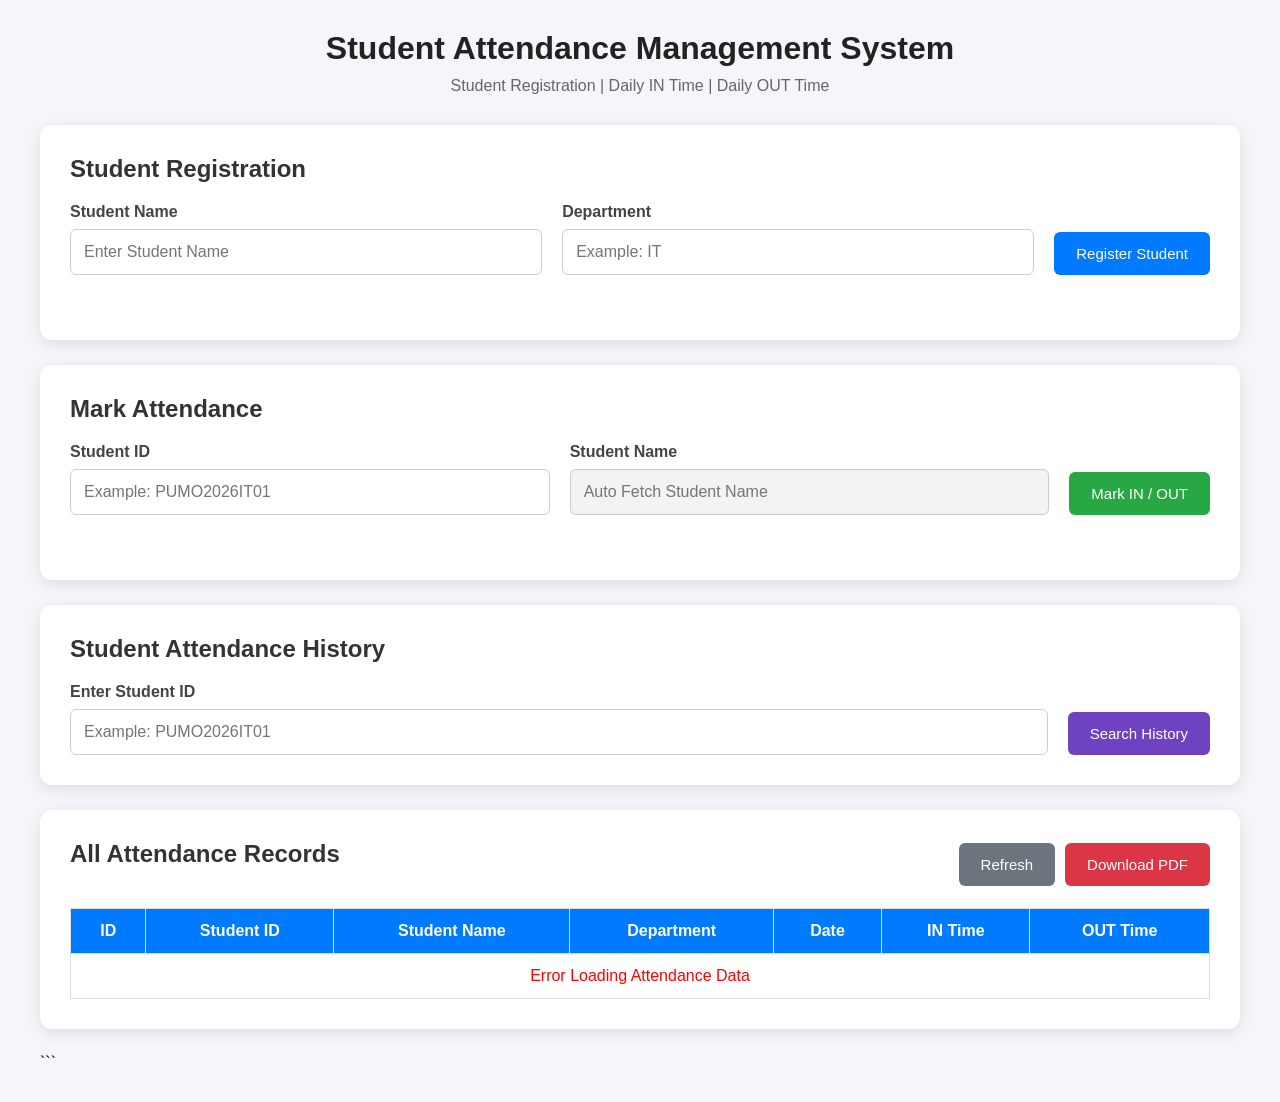
==== index.html @ 5e30a47d "first commit" ====
<!DOCTYPE html>

<html lang="en">

<head>
    <meta charset="UTF-8">
    <meta name="viewport" content="width=device-width, initial-scale=1.0">

<title>Student Attendance Management System</title>

<style>

    * {
        margin: 0;
        padding: 0;
        box-sizing: border-box;
    }

    body {
        font-family: Arial, sans-serif;
        background: #f4f6f9;
        min-height: 100vh;
        padding: 30px;
    }

    .container {
        width: 100%;
        max-width: 1200px;
        margin: auto;
    }

    /* HEADER */

    .header {
        text-align: center;
        margin-bottom: 30px;
    }

    .header h1 {
        color: #222;
        font-size: 32px;
        margin-bottom: 10px;
    }

    .header p {
        color: #666;
        font-size: 16px;
    }

    /* CARD */

    .card {
        background: white;
        padding: 30px;
        border-radius: 12px;
        margin-bottom: 25px;
        box-shadow: 0px 4px 15px rgba(0,0,0,0.1);
    }

    .card h2 {
        color: #333;
        margin-bottom: 20px;
    }

    /* FORM */

    .form-row {
        display: flex;
        gap: 20px;
        align-items: flex-end;
    }

    .input-group {
        flex: 1;
    }

    .input-group label {
        display: block;
        margin-bottom: 8px;
        font-weight: bold;
        color: #444;
    }

    .input-group input {
        width: 100%;
        padding: 13px;
        border: 1px solid #ccc;
        border-radius: 6px;
        font-size: 16px;
        outline: none;
    }

    .input-group input:focus {
        border-color: #007bff;
    }

    .input-group input[readonly] {
        background: #f1f3f5;
    }

    /* BUTTON */

    button {
        border: none;
        color: white;
        padding: 13px 22px;
        font-size: 15px;
        border-radius: 6px;
        cursor: pointer;
        white-space: nowrap;
    }

    button:hover {
        opacity: 0.85;
    }

    .primary-btn {
        background: #007bff;
    }

    .attendance-btn {
        background: #28a745;
    }

    .refresh-btn {
        background: #6c757d;
    }

    .pdf-btn {
        background: #dc3545;
    }

    .search-btn {
        background: #6f42c1;
    }

    /* MESSAGE */

    .message {
        margin-top: 15px;
        font-weight: bold;
        min-height: 20px;
    }

    /* TABLE */

    .table-header {
        display: flex;
        justify-content: space-between;
        align-items: center;
        gap: 15px;
        margin-bottom: 20px;
    }

    .action-buttons {
        display: flex;
        gap: 10px;
    }

    .table-responsive {
        width: 100%;
        overflow-x: auto;
    }

    table {
        width: 100%;
        min-width: 750px;
        border-collapse: collapse;
    }

    th {
        background: #007bff;
        color: white;
    }

    th, td {
        padding: 13px;
        border: 1px solid #ddd;
        text-align: center;
        white-space: nowrap;
    }

    tr:nth-child(even) {
        background: #f8f9fa;
    }

    tr:hover {
        background: #f1f1f1;
    }

    /* GENERATED ID BOX */

    .generated-id {
        margin-top: 15px;
        padding: 15px;
        background: #e8f5e9;
        border-left: 5px solid #28a745;
        border-radius: 5px;
        display: none;
    }

    .generated-id strong {
        color: #155724;
    }

    /* RESPONSIVE */

    @media screen and (max-width: 768px) {

        body {
            padding: 20px;
        }

        .form-row {
            flex-direction: column;
            align-items: stretch;
        }

        .form-row button {
            width: 100%;
        }

        .table-header {
            flex-direction: column;
            align-items: stretch;
        }

        .action-buttons {
            width: 100%;
        }

        .action-buttons button {
            flex: 1;
        }
    }

    @media screen and (max-width: 480px) {

        body {
            padding: 12px;
        }

        .header h1 {
            font-size: 24px;
        }

        .header p {
            font-size: 14px;
        }

        .card {
            padding: 20px;
        }

        .card h2 {
            font-size: 20px;
        }

        .action-buttons {
            flex-direction: column;
        }

        .action-buttons button {
            width: 100%;
        }

        button {
            width: 100%;
        }

        table {
            font-size: 13px;
        }
    }

</style>


</head>

<body>

<div class="container">

<!-- HEADER -->

<div class="header">

    <h1>Student Attendance Management System</h1>

    <p>
        Student Registration | Daily IN Time | Daily OUT Time
    </p>

</div>


<!-- =========================================
     STUDENT REGISTRATION
========================================== -->

<div class="card">

    <h2>Student Registration</h2>

    <form id="studentForm">

        <div class="form-row">

            <div class="input-group">

                <label>Student Name</label>

                <input
                    type="text"
                    id="studentName"
                    placeholder="Enter Student Name"
                    required
                >

            </div>


            <div class="input-group">

                <label>Department</label>

                <input
                    type="text"
                    id="department"
                    placeholder="Example: IT"
                    required
                >

            </div>


            <button
                type="submit"
                class="primary-btn"
            >
                Register Student
            </button>

        </div>

    </form>


    <p
        id="studentMessage"
        class="message"
    ></p>


    <div
        id="generatedIdBox"
        class="generated-id"
    >

        <strong>Generated Student ID:</strong>

        <span id="generatedStudentId"></span>

    </div>

</div>


<!-- =========================================
     ATTENDANCE FORM
========================================== -->

<div class="card">

    <h2>Mark Attendance</h2>

    <form id="attendanceForm">

        <div class="form-row">

            <!-- STUDENT ID -->

            <div class="input-group">

                <label>Student ID</label>

                <input
                    type="text"
                    id="attendanceStudentId"
                    placeholder="Example: PUMO2026IT01"
                    required
                >

            </div>


            <!-- STUDENT NAME AUTO FETCH -->

            <div class="input-group">

                <label>Student Name</label>

                <input
                    type="text"
                    id="attendanceStudentName"
                    placeholder="Auto Fetch Student Name"
                    readonly
                >

            </div>


            <!-- ATTENDANCE BUTTON -->

            <button
                type="submit"
                class="attendance-btn"
            >
                Mark IN / OUT
            </button>

        </div>

    </form>


    <p
        id="attendanceMessage"
        class="message"
    ></p>

</div>


<!-- =========================================
     STUDENT ATTENDANCE HISTORY
========================================== -->

<div class="card">

    <h2>Student Attendance History</h2>

    <div class="form-row">

        <div class="input-group">

            <label>Enter Student ID</label>

            <input
                type="text"
                id="historyStudentId"
                placeholder="Example: PUMO2026IT01"
            >

        </div>

        <button
            type="button"
            class="search-btn"
            onclick="getStudentHistory()"
        >
            Search History
        </button>

    </div>

</div>


<!-- =========================================
     ATTENDANCE LIST
========================================== -->

<div class="card">

    <div class="table-header">

        <h2>All Attendance Records</h2>


        <div class="action-buttons">

            <button
                onclick="getAttendance()"
                class="refresh-btn"
            >
                Refresh
            </button>


            <button
                onclick="downloadPdf()"
                class="pdf-btn"
            >
                Download PDF
            </button>

        </div>

    </div>


    <div class="table-responsive">

        <table>

            <thead>

            <tr>

                <th>ID</th>
                <th>Student ID</th>
                <th>Student Name</th>
                <th>Department</th>
                <th>Date</th>
                <th>IN Time</th>
                <th>OUT Time</th>

            </tr>

            </thead>


            <tbody id="attendanceTable">

            </tbody>

        </table>

    </div>

</div>
```

</div>

<script>


    /* =========================================
       API URLS
    ========================================== */

    const STUDENT_API =
        "https://student-attendance-backend-g1tp.onrender.com/api/students";


    const ATTENDANCE_API =
        "https://student-attendance-backend-g1tp.onrender.com/api/attendance";


    /* =========================================
       1. STUDENT REGISTRATION
       POST /api/students
    ========================================== */

    document
        .getElementById("studentForm")
        .addEventListener(
            "submit",
            async function(event) {

                event.preventDefault();


                const studentName =
                    document
                        .getElementById("studentName")
                        .value
                        .trim();


                const department =
                    document
                        .getElementById("department")
                        .value
                        .trim();


                const studentData = {

                    studentName: studentName,

                    department: department

                };


                const message =
                    document
                        .getElementById("studentMessage");


                try {

                    const response =
                        await fetch(
                            STUDENT_API,
                            {

                                method: "POST",

                                headers: {
                                    "Content-Type":
                                        "application/json"
                                },

                                body:
                                    JSON.stringify(
                                        studentData
                                    )

                            }
                        );


                    if (!response.ok) {

                        const errorText =
                            await response.text();

                        throw new Error(errorText);

                    }


                    const result =
                        await response.json();


                    message.innerText =
                        "Student Registered Successfully";


                    message.style.color =
                        "green";


                    document
                        .getElementById(
                            "generatedStudentId"
                        )
                        .innerText =
                        result.studentId;


                    document
                        .getElementById(
                            "generatedIdBox"
                        )
                        .style.display =
                        "block";


                    document
                        .getElementById(
                            "studentForm"
                        )
                        .reset();


                } catch(error) {

                    console.error(error);


                    message.innerText =
                        "Student Registration Failed: "
                        + error.message;


                    message.style.color =
                        "red";

                }

            }
        );


    /* =========================================
       2. GET STUDENT BY ID
       GET /api/students/{studentId}

       Auto Fetch Student Name
    ========================================== */

    document
        .getElementById(
            "attendanceStudentId"
        )
        .addEventListener(
            "blur",
            async function() {

                const studentId =
                    this.value.trim();


                const studentNameInput =
                    document
                        .getElementById(
                            "attendanceStudentName"
                        );


                if (!studentId) {

                    studentNameInput.value = "";

                    return;
                }


                try {

                    const response =
                        await fetch(
                            `${STUDENT_API}/${studentId}`
                        );


                    if (!response.ok) {

                        studentNameInput.value =
                            "Student Not Found";

                        return;
                    }


                    const student =
                        await response.json();


                    studentNameInput.value =
                        student.studentName;


                } catch(error) {

                    console.error(error);

                    studentNameInput.value =
                        "Error Fetching Student";

                }

            }
        );


    /* =========================================
       3. MARK ATTENDANCE
       POST /api/attendance/mark

       FIRST TIME = IN
       SECOND TIME = OUT
    ========================================== */

    document
        .getElementById(
            "attendanceForm"
        )
        .addEventListener(
            "submit",
            async function(event) {

                event.preventDefault();


                const studentId =
                    document
                        .getElementById(
                            "attendanceStudentId"
                        )
                        .value
                        .trim();


                const attendanceData = {

                    studentId: studentId

                };


                const message =
                    document
                        .getElementById(
                            "attendanceMessage"
                        );


                try {

                    const response =
                        await fetch(
                            `${ATTENDANCE_API}/mark`,
                            {

                                method: "POST",

                                headers: {

                                    "Content-Type":
                                        "application/json"

                                },

                                body:
                                    JSON.stringify(
                                        attendanceData
                                    )

                            }
                        );


                    const result =
                        await response.text();


                    message.innerText =
                        result;


                    if (response.ok) {

                        message.style.color =
                            "green";

                    } else {

                        message.style.color =
                            "red";

                    }


                    getAttendance();


                    document
                        .getElementById(
                            "attendanceForm"
                        )
                        .reset();


                } catch(error) {

                    console.error(error);


                    message.innerText =
                        "Error Connecting to Spring Boot Server";


                    message.style.color =
                        "red";

                }

            }
        );


    /* =========================================
       4. GET ALL ATTENDANCE
       GET /api/attendance
    ========================================== */

    async function getAttendance() {

        const table =
            document.getElementById(
                "attendanceTable"
            );


        try {

            const response =
                await fetch(
                    ATTENDANCE_API
                );


            if (!response.ok) {

                throw new Error(
                    "Failed to load attendance"
                );

            }


            const attendanceList =
                await response.json();


            table.innerHTML = "";


            if (attendanceList.length === 0) {

                table.innerHTML = `

                    <tr>

                        <td colspan="7">

                            No Attendance Records Found

                        </td>

                    </tr>

                `;

                return;
            }


            attendanceList.forEach(
                attendance => {


                    const student =
                        attendance.student || {};


                    const row = `

                        <tr>

                            <td>
                                ${attendance.id || "-"}
                            </td>


                            <td>
                                ${student.studentId || "-"}
                            </td>


                            <td>
                                ${student.studentName || "-"}
                            </td>


                            <td>
                                ${student.department || "-"}
                            </td>


                            <td>
                                ${attendance.attendanceDate || "-"}
                            </td>


                            <td>
                                ${formatDateTime(
                                    attendance.inTime
                                )}
                            </td>


                            <td>
                                ${formatDateTime(
                                    attendance.outTime
                                )}
                            </td>

                        </tr>

                    `;


                    table.innerHTML += row;

                }
            );


        } catch(error) {

            console.error(error);


            table.innerHTML = `

                <tr>

                    <td
                        colspan="7"
                        style="color:red"
                    >

                        Error Loading Attendance Data

                    </td>

                </tr>

            `;

        }

    }


    /* =========================================
       5. STUDENT ATTENDANCE HISTORY

       GET
       /api/attendance/student/{studentId}
    ========================================== */

    async function getStudentHistory() {

        const studentId =
            document
                .getElementById(
                    "historyStudentId"
                )
                .value
                .trim();


        if (!studentId) {

            alert(
                "Please Enter Student ID"
            );

            return;
        }


        const table =
            document.getElementById(
                "attendanceTable"
            );


        try {

            const response =
                await fetch(
                    `${ATTENDANCE_API}/student/${studentId}`
                );


            if (!response.ok) {

                throw new Error(
                    "Student Attendance Not Found"
                );

            }


            const attendanceList =
                await response.json();


            table.innerHTML = "";


            if (attendanceList.length === 0) {

                table.innerHTML = `

                    <tr>

                        <td colspan="7">

                            No Attendance History Found

                        </td>

                    </tr>

                `;

                return;
            }


            attendanceList.forEach(
                attendance => {


                    const student =
                        attendance.student || {};


                    table.innerHTML += `

                        <tr>

                            <td>
                                ${attendance.id || "-"}
                            </td>

                            <td>
                                ${student.studentId || "-"}
                            </td>

                            <td>
                                ${student.studentName || "-"}
                            </td>

                            <td>
                                ${student.department || "-"}
                            </td>

                            <td>
                                ${attendance.attendanceDate || "-"}
                            </td>

                            <td>
                                ${formatDateTime(
                                    attendance.inTime
                                )}
                            </td>

                            <td>
                                ${formatDateTime(
                                    attendance.outTime
                                )}
                            </td>

                        </tr>

                    `;

                }
            );


        } catch(error) {

            console.error(error);

            alert(error.message);

        }

    }


    /* =========================================
       6. DOWNLOAD PDF

       GET
       /api/attendance/download-pdf
    ========================================== */

    function downloadPdf() {

        window.location.href =
            `${ATTENDANCE_API}/download-pdf`;

    }


    /* =========================================
       FORMAT DATE TIME
    ========================================== */

    function formatDateTime(dateTime) {

        if (!dateTime) {
            return "-";
        }


        const date =
            new Date(dateTime);


        return date.toLocaleString();

    }


    /* =========================================
       AUTO LOAD ATTENDANCE
    ========================================== */

    getAttendance();


</script>

</body>

</html>
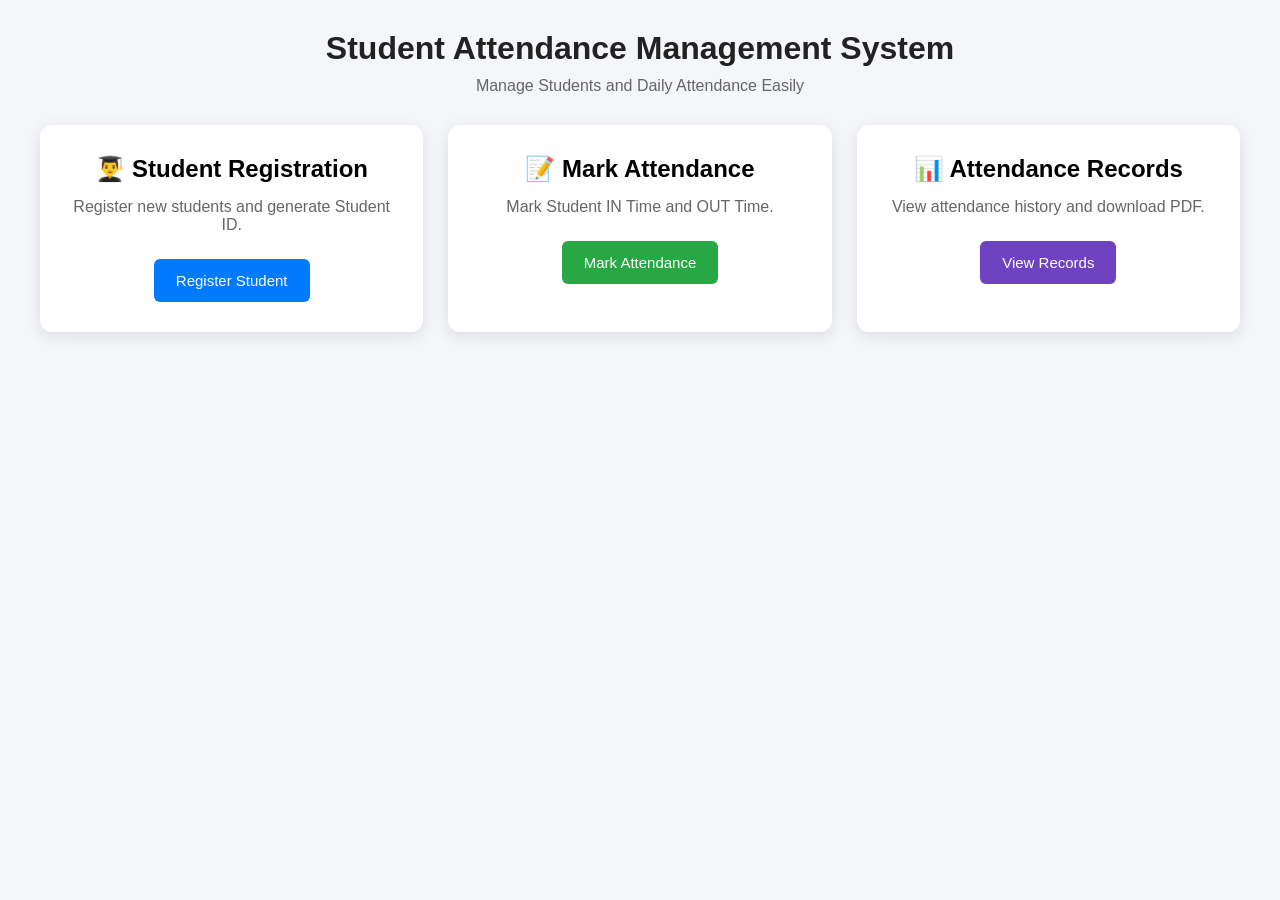
==== commit 9d46a3ab: "code changed" ====
--- a/index.html
+++ b/index.html
@@ -1,1202 +1,66 @@
 <!DOCTYPE html>
-
 <html lang="en">
-
 <head>
     <meta charset="UTF-8">
     <meta name="viewport" content="width=device-width, initial-scale=1.0">
 
-<title>Student Attendance Management System</title>
+    <title>Student Attendance System</title>
 
-<style>
-
-    * {
-        margin: 0;
-        padding: 0;
-        box-sizing: border-box;
-    }
-
-    body {
-        font-family: Arial, sans-serif;
-        background: #f4f6f9;
-        min-height: 100vh;
-        padding: 30px;
-    }
-
-    .container {
-        width: 100%;
-        max-width: 1200px;
-        margin: auto;
-    }
-
-    /* HEADER */
-
-    .header {
-        text-align: center;
-        margin-bottom: 30px;
-    }
-
-    .header h1 {
-        color: #222;
-        font-size: 32px;
-        margin-bottom: 10px;
-    }
-
-    .header p {
-        color: #666;
-        font-size: 16px;
-    }
-
-    /* CARD */
-
-    .card {
-        background: white;
-        padding: 30px;
-        border-radius: 12px;
-        margin-bottom: 25px;
-        box-shadow: 0px 4px 15px rgba(0,0,0,0.1);
-    }
-
-    .card h2 {
-        color: #333;
-        margin-bottom: 20px;
-    }
-
-    /* FORM */
-
-    .form-row {
-        display: flex;
-        gap: 20px;
-        align-items: flex-end;
-    }
-
-    .input-group {
-        flex: 1;
-    }
-
-    .input-group label {
-        display: block;
-        margin-bottom: 8px;
-        font-weight: bold;
-        color: #444;
-    }
-
-    .input-group input {
-        width: 100%;
-        padding: 13px;
-        border: 1px solid #ccc;
-        border-radius: 6px;
-        font-size: 16px;
-        outline: none;
-    }
-
-    .input-group input:focus {
-        border-color: #007bff;
-    }
-
-    .input-group input[readonly] {
-        background: #f1f3f5;
-    }
-
-    /* BUTTON */
-
-    button {
-        border: none;
-        color: white;
-        padding: 13px 22px;
-        font-size: 15px;
-        border-radius: 6px;
-        cursor: pointer;
-        white-space: nowrap;
-    }
-
-    button:hover {
-        opacity: 0.85;
-    }
-
-    .primary-btn {
-        background: #007bff;
-    }
-
-    .attendance-btn {
-        background: #28a745;
-    }
-
-    .refresh-btn {
-        background: #6c757d;
-    }
-
-    .pdf-btn {
-        background: #dc3545;
-    }
-
-    .search-btn {
-        background: #6f42c1;
-    }
-
-    /* MESSAGE */
-
-    .message {
-        margin-top: 15px;
-        font-weight: bold;
-        min-height: 20px;
-    }
-
-    /* TABLE */
-
-    .table-header {
-        display: flex;
-        justify-content: space-between;
-        align-items: center;
-        gap: 15px;
-        margin-bottom: 20px;
-    }
-
-    .action-buttons {
-        display: flex;
-        gap: 10px;
-    }
-
-    .table-responsive {
-        width: 100%;
-        overflow-x: auto;
-    }
-
-    table {
-        width: 100%;
-        min-width: 750px;
-        border-collapse: collapse;
-    }
-
-    th {
-        background: #007bff;
-        color: white;
-    }
-
-    th, td {
-        padding: 13px;
-        border: 1px solid #ddd;
-        text-align: center;
-        white-space: nowrap;
-    }
-
-    tr:nth-child(even) {
-        background: #f8f9fa;
-    }
-
-    tr:hover {
-        background: #f1f1f1;
-    }
-
-    /* GENERATED ID BOX */
-
-    .generated-id {
-        margin-top: 15px;
-        padding: 15px;
-        background: #e8f5e9;
-        border-left: 5px solid #28a745;
-        border-radius: 5px;
-        display: none;
-    }
-
-    .generated-id strong {
-        color: #155724;
-    }
-
-    /* RESPONSIVE */
-
-    @media screen and (max-width: 768px) {
-
-        body {
-            padding: 20px;
-        }
-
-        .form-row {
-            flex-direction: column;
-            align-items: stretch;
-        }
-
-        .form-row button {
-            width: 100%;
-        }
-
-        .table-header {
-            flex-direction: column;
-            align-items: stretch;
-        }
-
-        .action-buttons {
-            width: 100%;
-        }
-
-        .action-buttons button {
-            flex: 1;
-        }
-    }
-
-    @media screen and (max-width: 480px) {
-
-        body {
-            padding: 12px;
-        }
-
-        .header h1 {
-            font-size: 24px;
-        }
-
-        .header p {
-            font-size: 14px;
-        }
-
-        .card {
-            padding: 20px;
-        }
-
-        .card h2 {
-            font-size: 20px;
-        }
-
-        .action-buttons {
-            flex-direction: column;
-        }
-
-        .action-buttons button {
-            width: 100%;
-        }
-
-        button {
-            width: 100%;
-        }
-
-        table {
-            font-size: 13px;
-        }
-    }
-
-</style>
-
-
+    <link rel="stylesheet" href="css/style.css">
 </head>
 
 <body>
 
 <div class="container">
 
-<!-- HEADER -->
+    <div class="header">
+        <h1>Student Attendance Management System</h1>
+        <p>Manage Students and Daily Attendance Easily</p>
+    </div>
 
-<div class="header">
+    <div class="home-grid">
 
-    <h1>Student Attendance Management System</h1>
+        <div class="home-card">
+            <h2>👨‍🎓 Student Registration</h2>
 
-    <p>
-        Student Registration | Daily IN Time | Daily OUT Time
-    </p>
+            <p>
+                Register new students and generate Student ID.
+            </p>
 
-</div>
+            <a href="register.html" class="nav-btn">
+                Register Student
+            </a>
+        </div>
 
 
-<!-- =========================================
-     STUDENT REGISTRATION
-========================================== -->
+        <div class="home-card">
+            <h2>📝 Mark Attendance</h2>
 
-<div class="card">
+            <p>
+                Mark Student IN Time and OUT Time.
+            </p>
 
-    <h2>Student Registration</h2>
-
-    <form id="studentForm">
-
-        <div class="form-row">
-
-            <div class="input-group">
-
-                <label>Student Name</label>
-
-                <input
-                    type="text"
-                    id="studentName"
-                    placeholder="Enter Student Name"
-                    required
-                >
-
-            </div>
+            <a href="attendance.html" class="nav-btn green">
+                Mark Attendance
+            </a>
+        </div>
 
 
-            <div class="input-group">
+        <div class="home-card">
+            <h2>📊 Attendance Records</h2>
 
-                <label>Department</label>
+            <p>
+                View attendance history and download PDF.
+            </p>
 
-                <input
-                    type="text"
-                    id="department"
-                    placeholder="Example: IT"
-                    required
-                >
-
-            </div>
-
-
-            <button
-                type="submit"
-                class="primary-btn"
-            >
-                Register Student
-            </button>
-
+            <a href="records.html" class="nav-btn purple">
+                View Records
+            </a>
         </div>
-
-    </form>
-
-
-    <p
-        id="studentMessage"
-        class="message"
-    ></p>
-
-
-    <div
-        id="generatedIdBox"
-        class="generated-id"
-    >
-
-        <strong>Generated Student ID:</strong>
-
-        <span id="generatedStudentId"></span>
 
     </div>
 
 </div>
 
-
-<!-- =========================================
-     ATTENDANCE FORM
-========================================== -->
-
-<div class="card">
-
-    <h2>Mark Attendance</h2>
-
-    <form id="attendanceForm">
-
-        <div class="form-row">
-
-            <!-- STUDENT ID -->
-
-            <div class="input-group">
-
-                <label>Student ID</label>
-
-                <input
-                    type="text"
-                    id="attendanceStudentId"
-                    placeholder="Example: PUMO2026IT01"
-                    required
-                >
-
-            </div>
-
-
-            <!-- STUDENT NAME AUTO FETCH -->
-
-            <div class="input-group">
-
-                <label>Student Name</label>
-
-                <input
-                    type="text"
-                    id="attendanceStudentName"
-                    placeholder="Auto Fetch Student Name"
-                    readonly
-                >
-
-            </div>
-
-
-            <!-- ATTENDANCE BUTTON -->
-
-            <button
-                type="submit"
-                class="attendance-btn"
-            >
-                Mark IN / OUT
-            </button>
-
-        </div>
-
-    </form>
-
-
-    <p
-        id="attendanceMessage"
-        class="message"
-    ></p>
-
-</div>
-
-
-<!-- =========================================
-     STUDENT ATTENDANCE HISTORY
-========================================== -->
-
-<div class="card">
-
-    <h2>Student Attendance History</h2>
-
-    <div class="form-row">
-
-        <div class="input-group">
-
-            <label>Enter Student ID</label>
-
-            <input
-                type="text"
-                id="historyStudentId"
-                placeholder="Example: PUMO2026IT01"
-            >
-
-        </div>
-
-        <button
-            type="button"
-            class="search-btn"
-            onclick="getStudentHistory()"
-        >
-            Search History
-        </button>
-
-    </div>
-
-</div>
-
-
-<!-- =========================================
-     ATTENDANCE LIST
-========================================== -->
-
-<div class="card">
-
-    <div class="table-header">
-
-        <h2>All Attendance Records</h2>
-
-
-        <div class="action-buttons">
-
-            <button
-                onclick="getAttendance()"
-                class="refresh-btn"
-            >
-                Refresh
-            </button>
-
-
-            <button
-                onclick="downloadPdf()"
-                class="pdf-btn"
-            >
-                Download PDF
-            </button>
-
-        </div>
-
-    </div>
-
-
-    <div class="table-responsive">
-
-        <table>
-
-            <thead>
-
-            <tr>
-
-                <th>ID</th>
-                <th>Student ID</th>
-                <th>Student Name</th>
-                <th>Department</th>
-                <th>Date</th>
-                <th>IN Time</th>
-                <th>OUT Time</th>
-
-            </tr>
-
-            </thead>
-
-
-            <tbody id="attendanceTable">
-
-            </tbody>
-
-        </table>
-
-    </div>
-
-</div>
-```
-
-</div>
-
-<script>
-
-
-    /* =========================================
-       API URLS
-    ========================================== */
-
-    const STUDENT_API =
-        "https://student-attendance-backend-g1tp.onrender.com/api/students";
-
-
-    const ATTENDANCE_API =
-        "https://student-attendance-backend-g1tp.onrender.com/api/attendance";
-
-
-    /* =========================================
-       1. STUDENT REGISTRATION
-       POST /api/students
-    ========================================== */
-
-    document
-        .getElementById("studentForm")
-        .addEventListener(
-            "submit",
-            async function(event) {
-
-                event.preventDefault();
-
-
-                const studentName =
-                    document
-                        .getElementById("studentName")
-                        .value
-                        .trim();
-
-
-                const department =
-                    document
-                        .getElementById("department")
-                        .value
-                        .trim();
-
-
-                const studentData = {
-
-                    studentName: studentName,
-
-                    department: department
-
-                };
-
-
-                const message =
-                    document
-                        .getElementById("studentMessage");
-
-
-                try {
-
-                    const response =
-                        await fetch(
-                            STUDENT_API,
-                            {
-
-                                method: "POST",
-
-                                headers: {
-                                    "Content-Type":
-                                        "application/json"
-                                },
-
-                                body:
-                                    JSON.stringify(
-                                        studentData
-                                    )
-
-                            }
-                        );
-
-
-                    if (!response.ok) {
-
-                        const errorText =
-                            await response.text();
-
-                        throw new Error(errorText);
-
-                    }
-
-
-                    const result =
-                        await response.json();
-
-
-                    message.innerText =
-                        "Student Registered Successfully";
-
-
-                    message.style.color =
-                        "green";
-
-
-                    document
-                        .getElementById(
-                            "generatedStudentId"
-                        )
-                        .innerText =
-                        result.studentId;
-
-
-                    document
-                        .getElementById(
-                            "generatedIdBox"
-                        )
-                        .style.display =
-                        "block";
-
-
-                    document
-                        .getElementById(
-                            "studentForm"
-                        )
-                        .reset();
-
-
-                } catch(error) {
-
-                    console.error(error);
-
-
-                    message.innerText =
-                        "Student Registration Failed: "
-                        + error.message;
-
-
-                    message.style.color =
-                        "red";
-
-                }
-
-            }
-        );
-
-
-    /* =========================================
-       2. GET STUDENT BY ID
-       GET /api/students/{studentId}
-
-       Auto Fetch Student Name
-    ========================================== */
-
-    document
-        .getElementById(
-            "attendanceStudentId"
-        )
-        .addEventListener(
-            "blur",
-            async function() {
-
-                const studentId =
-                    this.value.trim();
-
-
-                const studentNameInput =
-                    document
-                        .getElementById(
-                            "attendanceStudentName"
-                        );
-
-
-                if (!studentId) {
-
-                    studentNameInput.value = "";
-
-                    return;
-                }
-
-
-                try {
-
-                    const response =
-                        await fetch(
-                            `${STUDENT_API}/${studentId}`
-                        );
-
-
-                    if (!response.ok) {
-
-                        studentNameInput.value =
-                            "Student Not Found";
-
-                        return;
-                    }
-
-
-                    const student =
-                        await response.json();
-
-
-                    studentNameInput.value =
-                        student.studentName;
-
-
-                } catch(error) {
-
-                    console.error(error);
-
-                    studentNameInput.value =
-                        "Error Fetching Student";
-
-                }
-
-            }
-        );
-
-
-    /* =========================================
-       3. MARK ATTENDANCE
-       POST /api/attendance/mark
-
-       FIRST TIME = IN
-       SECOND TIME = OUT
-    ========================================== */
-
-    document
-        .getElementById(
-            "attendanceForm"
-        )
-        .addEventListener(
-            "submit",
-            async function(event) {
-
-                event.preventDefault();
-
-
-                const studentId =
-                    document
-                        .getElementById(
-                            "attendanceStudentId"
-                        )
-                        .value
-                        .trim();
-
-
-                const attendanceData = {
-
-                    studentId: studentId
-
-                };
-
-
-                const message =
-                    document
-                        .getElementById(
-                            "attendanceMessage"
-                        );
-
-
-                try {
-
-                    const response =
-                        await fetch(
-                            `${ATTENDANCE_API}/mark`,
-                            {
-
-                                method: "POST",
-
-                                headers: {
-
-                                    "Content-Type":
-                                        "application/json"
-
-                                },
-
-                                body:
-                                    JSON.stringify(
-                                        attendanceData
-                                    )
-
-                            }
-                        );
-
-
-                    const result =
-                        await response.text();
-
-
-                    message.innerText =
-                        result;
-
-
-                    if (response.ok) {
-
-                        message.style.color =
-                            "green";
-
-                    } else {
-
-                        message.style.color =
-                            "red";
-
-                    }
-
-
-                    getAttendance();
-
-
-                    document
-                        .getElementById(
-                            "attendanceForm"
-                        )
-                        .reset();
-
-
-                } catch(error) {
-
-                    console.error(error);
-
-
-                    message.innerText =
-                        "Error Connecting to Spring Boot Server";
-
-
-                    message.style.color =
-                        "red";
-
-                }
-
-            }
-        );
-
-
-    /* =========================================
-       4. GET ALL ATTENDANCE
-       GET /api/attendance
-    ========================================== */
-
-    async function getAttendance() {
-
-        const table =
-            document.getElementById(
-                "attendanceTable"
-            );
-
-
-        try {
-
-            const response =
-                await fetch(
-                    ATTENDANCE_API
-                );
-
-
-            if (!response.ok) {
-
-                throw new Error(
-                    "Failed to load attendance"
-                );
-
-            }
-
-
-            const attendanceList =
-                await response.json();
-
-
-            table.innerHTML = "";
-
-
-            if (attendanceList.length === 0) {
-
-                table.innerHTML = `
-
-                    <tr>
-
-                        <td colspan="7">
-
-                            No Attendance Records Found
-
-                        </td>
-
-                    </tr>
-
-                `;
-
-                return;
-            }
-
-
-            attendanceList.forEach(
-                attendance => {
-
-
-                    const student =
-                        attendance.student || {};
-
-
-                    const row = `
-
-                        <tr>
-
-                            <td>
-                                ${attendance.id || "-"}
-                            </td>
-
-
-                            <td>
-                                ${student.studentId || "-"}
-                            </td>
-
-
-                            <td>
-                                ${student.studentName || "-"}
-                            </td>
-
-
-                            <td>
-                                ${student.department || "-"}
-                            </td>
-
-
-                            <td>
-                                ${attendance.attendanceDate || "-"}
-                            </td>
-
-
-                            <td>
-                                ${formatDateTime(
-                                    attendance.inTime
-                                )}
-                            </td>
-
-
-                            <td>
-                                ${formatDateTime(
-                                    attendance.outTime
-                                )}
-                            </td>
-
-                        </tr>
-
-                    `;
-
-
-                    table.innerHTML += row;
-
-                }
-            );
-
-
-        } catch(error) {
-
-            console.error(error);
-
-
-            table.innerHTML = `
-
-                <tr>
-
-                    <td
-                        colspan="7"
-                        style="color:red"
-                    >
-
-                        Error Loading Attendance Data
-
-                    </td>
-
-                </tr>
-
-            `;
-
-        }
-
-    }
-
-
-    /* =========================================
-       5. STUDENT ATTENDANCE HISTORY
-
-       GET
-       /api/attendance/student/{studentId}
-    ========================================== */
-
-    async function getStudentHistory() {
-
-        const studentId =
-            document
-                .getElementById(
-                    "historyStudentId"
-                )
-                .value
-                .trim();
-
-
-        if (!studentId) {
-
-            alert(
-                "Please Enter Student ID"
-            );
-
-            return;
-        }
-
-
-        const table =
-            document.getElementById(
-                "attendanceTable"
-            );
-
-
-        try {
-
-            const response =
-                await fetch(
-                    `${ATTENDANCE_API}/student/${studentId}`
-                );
-
-
-            if (!response.ok) {
-
-                throw new Error(
-                    "Student Attendance Not Found"
-                );
-
-            }
-
-
-            const attendanceList =
-                await response.json();
-
-
-            table.innerHTML = "";
-
-
-            if (attendanceList.length === 0) {
-
-                table.innerHTML = `
-
-                    <tr>
-
-                        <td colspan="7">
-
-                            No Attendance History Found
-
-                        </td>
-
-                    </tr>
-
-                `;
-
-                return;
-            }
-
-
-            attendanceList.forEach(
-                attendance => {
-
-
-                    const student =
-                        attendance.student || {};
-
-
-                    table.innerHTML += `
-
-                        <tr>
-
-                            <td>
-                                ${attendance.id || "-"}
-                            </td>
-
-                            <td>
-                                ${student.studentId || "-"}
-                            </td>
-
-                            <td>
-                                ${student.studentName || "-"}
-                            </td>
-
-                            <td>
-                                ${student.department || "-"}
-                            </td>
-
-                            <td>
-                                ${attendance.attendanceDate || "-"}
-                            </td>
-
-                            <td>
-                                ${formatDateTime(
-                                    attendance.inTime
-                                )}
-                            </td>
-
-                            <td>
-                                ${formatDateTime(
-                                    attendance.outTime
-                                )}
-                            </td>
-
-                        </tr>
-
-                    `;
-
-                }
-            );
-
-
-        } catch(error) {
-
-            console.error(error);
-
-            alert(error.message);
-
-        }
-
-    }
-
-
-    /* =========================================
-       6. DOWNLOAD PDF
-
-       GET
-       /api/attendance/download-pdf
-    ========================================== */
-
-    function downloadPdf() {
-
-        window.location.href =
-            `${ATTENDANCE_API}/download-pdf`;
-
-    }
-
-
-    /* =========================================
-       FORMAT DATE TIME
-    ========================================== */
-
-    function formatDateTime(dateTime) {
-
-        if (!dateTime) {
-            return "-";
-        }
-
-
-        const date =
-            new Date(dateTime);
-
-
-        return date.toLocaleString();
-
-    }
-
-
-    /* =========================================
-       AUTO LOAD ATTENDANCE
-    ========================================== */
-
-    getAttendance();
-
-
-</script>
-
 </body>
-
-</html>
+</html>
--- a/css/style.css
+++ b/css/style.css
@@ -0,0 +1,233 @@
+* {
+    margin: 0;
+    padding: 0;
+    box-sizing: border-box;
+}
+
+body {
+    font-family: Arial, sans-serif;
+    background: #f4f6f9;
+    min-height: 100vh;
+    padding: 30px;
+}
+
+.container {
+    max-width: 1200px;
+    margin: auto;
+}
+
+.header {
+    text-align: center;
+    margin-bottom: 30px;
+}
+
+.header h1 {
+    color: #222;
+    margin-bottom: 10px;
+}
+
+.header p {
+    color: #666;
+}
+
+/* Navigation */
+
+.top-nav {
+    background: white;
+    padding: 15px;
+    margin-bottom: 25px;
+    border-radius: 10px;
+    text-align: center;
+}
+
+.top-nav a {
+    text-decoration: none;
+    margin: 10px;
+    color: #007bff;
+    font-weight: bold;
+}
+
+/* Cards */
+
+.card,
+.home-card {
+    background: white;
+    padding: 30px;
+    border-radius: 12px;
+    margin-bottom: 25px;
+    box-shadow: 0 4px 15px rgba(0,0,0,0.1);
+}
+
+/* Home Grid */
+
+.home-grid {
+    display: grid;
+    grid-template-columns: repeat(3, 1fr);
+    gap: 25px;
+}
+
+.home-card {
+    text-align: center;
+}
+
+.home-card h2 {
+    margin-bottom: 15px;
+}
+
+.home-card p {
+    margin-bottom: 25px;
+    color: #666;
+}
+
+/* Form */
+
+.form-group {
+    margin-bottom: 20px;
+}
+
+label {
+    display: block;
+    margin-bottom: 8px;
+    font-weight: bold;
+}
+
+input {
+    width: 100%;
+    padding: 13px;
+    border: 1px solid #ccc;
+    border-radius: 6px;
+    font-size: 16px;
+}
+
+input[readonly] {
+    background: #eee;
+}
+
+/* Buttons */
+
+button,
+.nav-btn {
+    border: none;
+    padding: 13px 22px;
+    border-radius: 6px;
+    cursor: pointer;
+    font-size: 15px;
+    text-decoration: none;
+    display: inline-block;
+    color: white;
+    background: #007bff;
+}
+
+.attendance-btn {
+    background: #28a745;
+}
+
+.refresh-btn {
+    background: #6c757d;
+}
+
+.pdf-btn {
+    background: #dc3545;
+}
+
+.search-btn {
+    background: #6f42c1;
+}
+
+.green {
+    background: #28a745;
+}
+
+.purple {
+    background: #6f42c1;
+}
+
+button:hover,
+.nav-btn:hover {
+    opacity: 0.85;
+}
+
+/* Messages */
+
+.message {
+    margin-top: 15px;
+    font-weight: bold;
+}
+
+/* Generated ID */
+
+.generated-id {
+    margin-top: 15px;
+    padding: 15px;
+    background: #e8f5e9;
+    border-left: 5px solid #28a745;
+    display: none;
+}
+
+/* Search */
+
+.search-box {
+    display: flex;
+    gap: 15px;
+}
+
+/* Table */
+
+.table-header {
+    display: flex;
+    justify-content: space-between;
+    margin-bottom: 20px;
+}
+
+.action-buttons {
+    display: flex;
+    gap: 10px;
+}
+
+.table-responsive {
+    overflow-x: auto;
+}
+
+table {
+    width: 100%;
+    border-collapse: collapse;
+}
+
+th {
+    background: #007bff;
+    color: white;
+}
+
+th,
+td {
+    padding: 13px;
+    border: 1px solid #ddd;
+    text-align: center;
+}
+
+tr:nth-child(even) {
+    background: #f8f9fa;
+}
+
+/* Mobile */
+
+@media (max-width: 768px) {
+
+    body {
+        padding: 15px;
+    }
+
+    .home-grid {
+        grid-template-columns: 1fr;
+    }
+
+    .search-box {
+        flex-direction: column;
+    }
+
+    .table-header {
+        flex-direction: column;
+        gap: 15px;
+    }
+
+}
